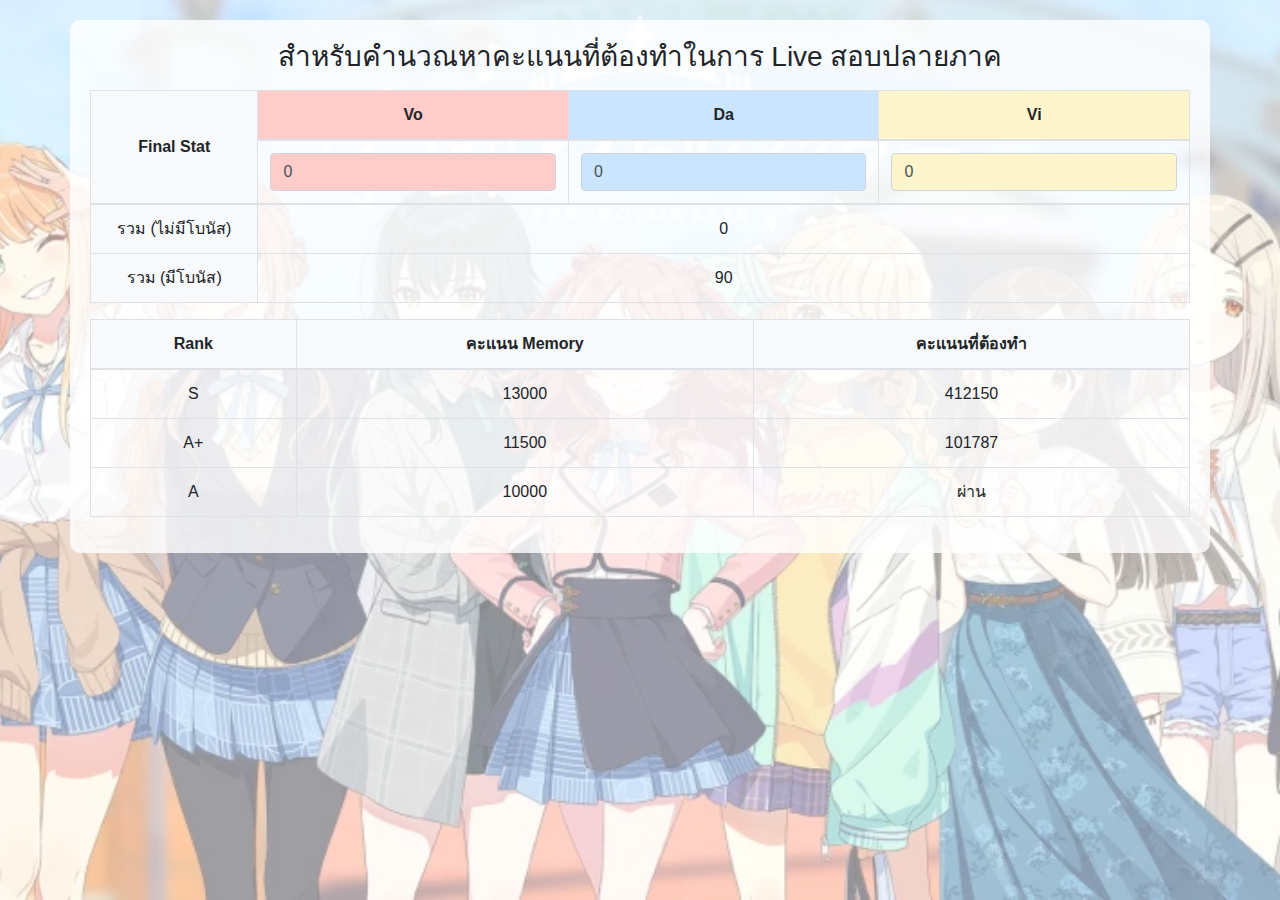
==== index.html @ 0ecb69bf "Add files via upload" ====
<!DOCTYPE html>
<html lang="en">
<head>
    <meta charset="UTF-8">
    <meta name="viewport" content="width=device-width, initial-scale=1.0">
    <title>Gakumas Live Score Calculation</title>
    <link rel="stylesheet" href="https://stackpath.bootstrapcdn.com/bootstrap/4.5.2/css/bootstrap.min.css">
    <style>
        html, body {
            margin: 0;
            padding: 0;
            height: 100%;
            overflow: hidden;
        }

        body {
            position: relative;
            background: rgba(255, 255, 255, 0.8);
        }

        body::before {
            content: "";
            position: absolute;
            top: 0;
            left: 0;
            width: 100%;
            height: 100%;
            background-image: url('Gakuen.png');
            background-size: cover;
            background-repeat: no-repeat;
            background-attachment: fixed;
            background-position: center;
            opacity: 0.5; /* Set the opacity of the background image */
            z-index: -1; /* Ensure it is behind all other content */
        }

        .vo-header {
            background-color: #ffcccc !important;
        }

        .da-header {
            background-color: #cce5ff !important;
        }

        .vi-header {
            background-color: #fff5cc !important;
        }

        .vo {
            background-color: #ffcccc !important;
        }

        .da {
            background-color: #cce5ff !important;
        }

        .vi {
            background-color: #fff5cc !important;
        }

        .grey-header {
            background-color: #f8f9fa !important;
        }

        .table td, .table th {
            vertical-align: middle;
            text-align: center;
        }

        .table thead th {
            vertical-align: middle;
            text-align: center;
        }

        .container {
            background: rgba(255, 255, 255, 0.8);
            padding: 20px;
            border-radius: 10px;
            margin-top: 20px;
        }
    </style>
</head>
<body>
    <div class="container">
        <h3 class="text-center">สำหรับคำนวณหาคะแนนที่ต้องทำในการ Live สอบปลายภาค</h3>
        <table class="table table-bordered mt-3">
            <thead>
                <tr>
                    <th rowspan="2" class="align-middle grey-header">Final Stat</th>
                    <th class="vo-header">Vo</th>
                    <th class="da-header">Da</th>
                    <th class="vi-header">Vi</th>
                </tr>
                <tr>
                    <td><input type="number" id="vo" class="form-control vo" value="0"></td>
                    <td><input type="number" id="da" class="form-control da" value="0"></td>
                    <td><input type="number" id="vi" class="form-control vi" value="0"></td>
                </tr>
            </thead>
            <tbody>
                <tr>
                    <td class="grey-header">รวม (ไม่มีโบนัส)</td>
                    <td colspan="3" id="total">0</td>
                </tr>
                <tr>
                    <td class="grey-header">รวม (มีโบนัส)</td>
                    <td colspan="3" id="total_bonus">0</td>
                </tr>
            </tbody>
        </table>
        <table class="table table-bordered mt-3">
            <thead>
                <tr>
                    <th class="grey-header">Rank</th>
                    <th class="grey-header">คะแนน Memory</th>
                    <th class="grey-header">คะแนนที่ต้องทำ</th>
                </tr>
            </thead>
            <tbody>
                <tr>
                    <td>S</td>
                    <td>13000</td>
                    <td id="rank_s">0</td>
                </tr>
                <tr>
                    <td>A+</td>
                    <td>11500</td>
                    <td id="rank_aplus">0</td>
                </tr>
                <tr>
                    <td>A</td>
                    <td>10000</td>
                    <td id="rank_a">0</td>
                </tr>
            </tbody>
        </table>
    </div>
    <script>
        function calculate() {
            // Get input values
            let vo = parseInt(document.getElementById('vo').value) || 0;
            let da = parseInt(document.getElementById('da').value) || 0;
            let vi = parseInt(document.getElementById('vi').value) || 0;

            // Calculate totals
            let total = 
			    (vo > 1500 ? 1500 : vo) + 
                (da > 1500 ? 1500 : da) + 
                (vi > 1500 ? 1500 : vi);
            let total_bonus = 
                (vo + 30 > 1500 ? 1500 : vo + 30) + 
                (da + 30 > 1500 ? 1500 : da + 30) + 
                (vi + 30 > 1500 ? 1500 : vi + 30);

            // Display results
            document.getElementById('total').textContent = total;
            document.getElementById('total_bonus').textContent = total_bonus;

            // Calculate rank scores
            let L6 = total_bonus;

            let rank_s = (L6 * 2.3 + 1700 + 3450 > 13000) 
                ? Math.floor((13000 - ((L6 * 2.3) + 1700 + 3050)) / 0.04) + 20000 
                : Math.floor((13000 - ((L6 * 2.3) + 1700 + 3450)) / 0.02) + 30000;

            let rank_aplus = (L6 * 2.3 + 1700 + 2250 > 11500) 
                ? "ผ่าน" 
                : Math.floor((11500 - ((L6 * 2.3) + 1700 + ((5000 * 0.3) + (5000 * 0.15)))) / 0.08) + 10000;

            let rank_a = (L6 * 2.3 + 1700 + (50000 * 0.3 + 5000 * 0.15) > 10000) 
                ? "ผ่าน" 
                : Math.floor((10000 - (L6 * 2.3 + 1700 + (50000 * 0.3 + 50000 * 0.15))) / 0.08) + 10000;

            document.getElementById('rank_s').textContent = rank_s;
            document.getElementById('rank_aplus').textContent = rank_aplus;
            document.getElementById('rank_a').textContent = rank_a;
        }

        // Attach event listeners to input fields
        document.getElementById('vo').addEventListener('input', calculate);
        document.getElementById('da').addEventListener('input', calculate);
        document.getElementById('vi').addEventListener('input', calculate);

        // Initial calculation
        calculate();
    </script>
</body>
</html>
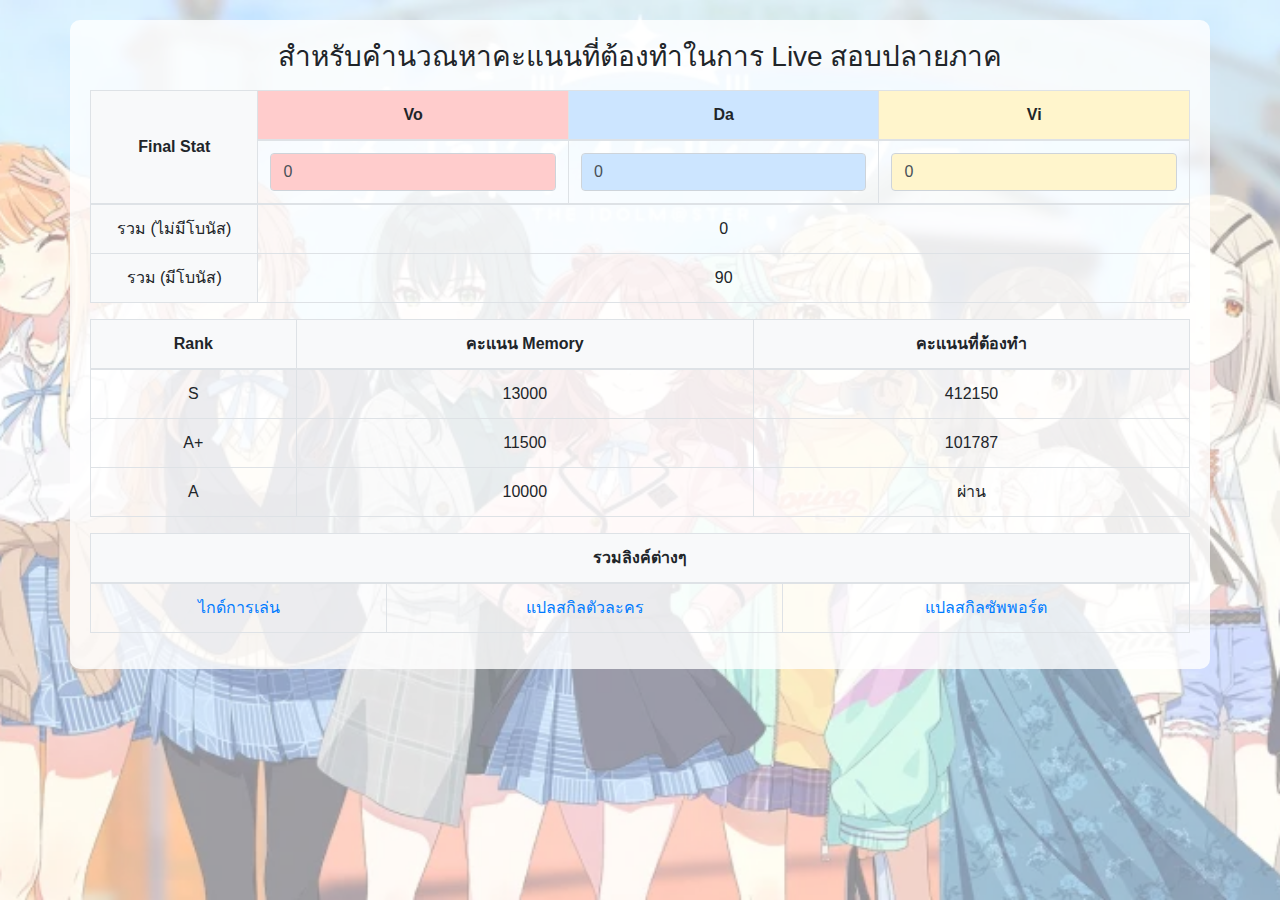
==== commit 3b5a737b: "Add files via upload" ====
--- a/index.html
+++ b/index.html
@@ -5,80 +5,7 @@
     <meta name="viewport" content="width=device-width, initial-scale=1.0">
     <title>Gakumas Live Score Calculation</title>
     <link rel="stylesheet" href="https://stackpath.bootstrapcdn.com/bootstrap/4.5.2/css/bootstrap.min.css">
-    <style>
-        html, body {
-            margin: 0;
-            padding: 0;
-            height: 100%;
-            overflow: hidden;
-        }
-
-        body {
-            position: relative;
-            background: rgba(255, 255, 255, 0.8);
-        }
-
-        body::before {
-            content: "";
-            position: absolute;
-            top: 0;
-            left: 0;
-            width: 100%;
-            height: 100%;
-            background-image: url('Gakuen.png');
-            background-size: cover;
-            background-repeat: no-repeat;
-            background-attachment: fixed;
-            background-position: center;
-            opacity: 0.5; /* Set the opacity of the background image */
-            z-index: -1; /* Ensure it is behind all other content */
-        }
-
-        .vo-header {
-            background-color: #ffcccc !important;
-        }
-
-        .da-header {
-            background-color: #cce5ff !important;
-        }
-
-        .vi-header {
-            background-color: #fff5cc !important;
-        }
-
-        .vo {
-            background-color: #ffcccc !important;
-        }
-
-        .da {
-            background-color: #cce5ff !important;
-        }
-
-        .vi {
-            background-color: #fff5cc !important;
-        }
-
-        .grey-header {
-            background-color: #f8f9fa !important;
-        }
-
-        .table td, .table th {
-            vertical-align: middle;
-            text-align: center;
-        }
-
-        .table thead th {
-            vertical-align: middle;
-            text-align: center;
-        }
-
-        .container {
-            background: rgba(255, 255, 255, 0.8);
-            padding: 20px;
-            border-radius: 10px;
-            margin-top: 20px;
-        }
-    </style>
+    <link rel="stylesheet" href="styles.css">
 </head>
 <body>
     <div class="container">
@@ -134,55 +61,21 @@
                 </tr>
             </tbody>
         </table>
+        <table class="table table-bordered mt-3">
+            <thead>
+                <tr>
+                    <th class="grey-header" colspan="3">รวมลิงค์ต่างๆ</th>
+                </tr>
+            </thead>
+            <tbody>
+                <tr>
+                    <td><a href="https://docs.google.com/spreadsheets/d/1CdV4SVJFmZDkJ_wPZQ8jW1rVbe4QbIv87N2vWd7DOa4/edit?usp=sharing" target="_blank">ไกด์การเล่น</a></td>
+                    <td><a href="https://docs.google.com/spreadsheets/d/15wryfptFjV8pqod_WTTIXFsNNHhElmE-GiA7tjI9-Kk/edit?usp=sharing" target="_blank">แปลสกิลตัวละคร</a></td>
+                    <td><a href="https://docs.google.com/spreadsheets/d/1js5G_wSxok66GlytFvA6iWGnOREj_W4ZhBwIHjTPGxY/edit?usp=sharing" target="_blank">แปลสกิลซัพพอร์ต</a></td>
+                </tr>
+            </tbody>
+        </table>
     </div>
-    <script>
-        function calculate() {
-            // Get input values
-            let vo = parseInt(document.getElementById('vo').value) || 0;
-            let da = parseInt(document.getElementById('da').value) || 0;
-            let vi = parseInt(document.getElementById('vi').value) || 0;
-
-            // Calculate totals
-            let total = 
-			    (vo > 1500 ? 1500 : vo) + 
-                (da > 1500 ? 1500 : da) + 
-                (vi > 1500 ? 1500 : vi);
-            let total_bonus = 
-                (vo + 30 > 1500 ? 1500 : vo + 30) + 
-                (da + 30 > 1500 ? 1500 : da + 30) + 
-                (vi + 30 > 1500 ? 1500 : vi + 30);
-
-            // Display results
-            document.getElementById('total').textContent = total;
-            document.getElementById('total_bonus').textContent = total_bonus;
-
-            // Calculate rank scores
-            let L6 = total_bonus;
-
-            let rank_s = (L6 * 2.3 + 1700 + 3450 > 13000) 
-                ? Math.floor((13000 - ((L6 * 2.3) + 1700 + 3050)) / 0.04) + 20000 
-                : Math.floor((13000 - ((L6 * 2.3) + 1700 + 3450)) / 0.02) + 30000;
-
-            let rank_aplus = (L6 * 2.3 + 1700 + 2250 > 11500) 
-                ? "ผ่าน" 
-                : Math.floor((11500 - ((L6 * 2.3) + 1700 + ((5000 * 0.3) + (5000 * 0.15)))) / 0.08) + 10000;
-
-            let rank_a = (L6 * 2.3 + 1700 + (50000 * 0.3 + 5000 * 0.15) > 10000) 
-                ? "ผ่าน" 
-                : Math.floor((10000 - (L6 * 2.3 + 1700 + (50000 * 0.3 + 50000 * 0.15))) / 0.08) + 10000;
-
-            document.getElementById('rank_s').textContent = rank_s;
-            document.getElementById('rank_aplus').textContent = rank_aplus;
-            document.getElementById('rank_a').textContent = rank_a;
-        }
-
-        // Attach event listeners to input fields
-        document.getElementById('vo').addEventListener('input', calculate);
-        document.getElementById('da').addEventListener('input', calculate);
-        document.getElementById('vi').addEventListener('input', calculate);
-
-        // Initial calculation
-        calculate();
-    </script>
+    <script src="script.js"></script>
 </body>
 </html>
--- a/styles.css
+++ b/styles.css
@@ -0,0 +1,52 @@
+html, body {
+    margin: 0;
+    padding: 0;
+    height: 100%;
+    overflow: hidden;
+}
+
+body {
+    position: relative;
+    background: rgba(255, 255, 255, 0.8);
+}
+
+body::before {
+    content: "";
+    position: absolute;
+    top: 0;
+    left: 0;
+    width: 100%;
+    height: 100%;
+    background-image: url('Gakuen.png');
+    background-size: cover;
+    background-repeat: no-repeat;
+    background-attachment: fixed;
+    background-position: center;
+    opacity: 0.5;
+    z-index: -1;
+}
+
+.vo-header { background-color: #ffcccc !important; }
+.da-header { background-color: #cce5ff !important; }
+.vi-header { background-color: #fff5cc !important; }
+.vo { background-color: #ffcccc !important; }
+.da { background-color: #cce5ff !important; }
+.vi { background-color: #fff5cc !important; }
+.grey-header { background-color: #f8f9fa !important; }
+
+.table td, .table th {
+    vertical-align: middle;
+    text-align: center;
+}
+
+.table thead th {
+    vertical-align: middle;
+    text-align: center;
+}
+
+.container {
+    background: rgba(255, 255, 255, 0.8);
+    padding: 20px;
+    border-radius: 10px;
+    margin-top: 20px;
+}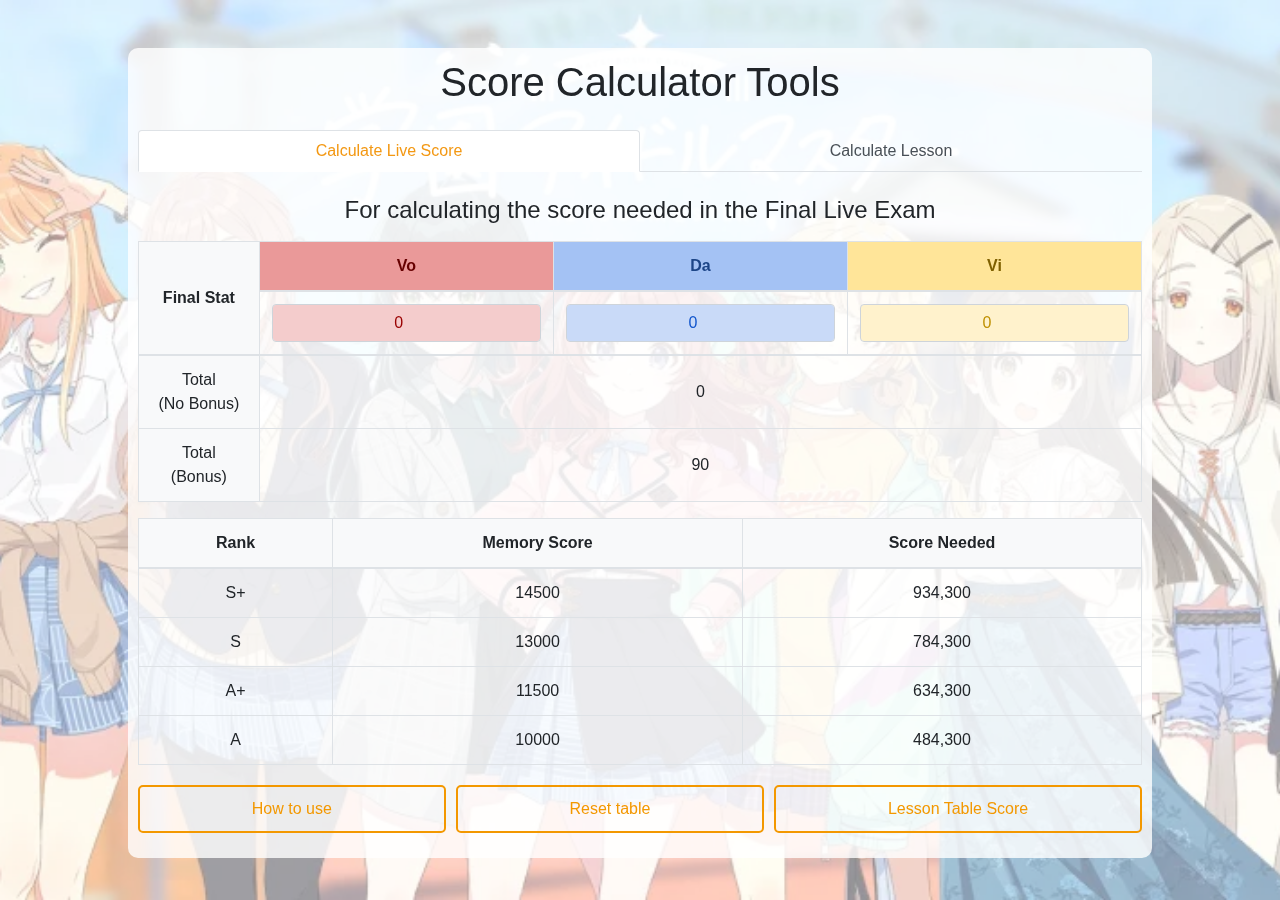
==== commit da52005d: "Add files via upload" ====
--- a/index.html
+++ b/index.html
@@ -1,81 +1,547 @@
 <!DOCTYPE html>
-<html lang="en">
+<html lang="th">
 <head>
     <meta charset="UTF-8">
     <meta name="viewport" content="width=device-width, initial-scale=1.0">
     <title>Gakumas Live Score Calculation</title>
     <link rel="stylesheet" href="https://stackpath.bootstrapcdn.com/bootstrap/4.5.2/css/bootstrap.min.css">
     <link rel="stylesheet" href="styles.css">
+	<link rel="icon" href="icon.ico" type="image/x-icon">
 </head>
 <body>
-    <div class="container">
-        <h3 class="text-center">สำหรับคำนวณหาคะแนนที่ต้องทำในการ Live สอบปลายภาค</h3>
-        <table class="table table-bordered mt-3">
-            <thead>
-                <tr>
-                    <th rowspan="2" class="align-middle grey-header">Final Stat</th>
-                    <th class="vo-header">Vo</th>
-                    <th class="da-header">Da</th>
-                    <th class="vi-header">Vi</th>
-                </tr>
-                <tr>
-                    <td><input type="number" id="vo" class="form-control vo" value="0"></td>
-                    <td><input type="number" id="da" class="form-control da" value="0"></td>
-                    <td><input type="number" id="vi" class="form-control vi" value="0"></td>
-                </tr>
-            </thead>
-            <tbody>
-                <tr>
-                    <td class="grey-header">รวม (ไม่มีโบนัส)</td>
-                    <td colspan="3" id="total">0</td>
-                </tr>
-                <tr>
-                    <td class="grey-header">รวม (มีโบนัส)</td>
-                    <td colspan="3" id="total_bonus">0</td>
-                </tr>
-            </tbody>
-        </table>
-        <table class="table table-bordered mt-3">
-            <thead>
-                <tr>
-                    <th class="grey-header">Rank</th>
-                    <th class="grey-header">คะแนน Memory</th>
-                    <th class="grey-header">คะแนนที่ต้องทำ</th>
-                </tr>
-            </thead>
-            <tbody>
-                <tr>
-                    <td>S</td>
-                    <td>13000</td>
-                    <td id="rank_s">0</td>
-                </tr>
-                <tr>
-                    <td>A+</td>
-                    <td>11500</td>
-                    <td id="rank_aplus">0</td>
-                </tr>
-                <tr>
-                    <td>A</td>
-                    <td>10000</td>
-                    <td id="rank_a">0</td>
-                </tr>
-            </tbody>
-        </table>
-        <table class="table table-bordered mt-3">
-            <thead>
-                <tr>
-                    <th class="grey-header" colspan="3">รวมลิงค์ต่างๆ</th>
-                </tr>
-            </thead>
-            <tbody>
-                <tr>
-                    <td><a href="https://docs.google.com/spreadsheets/d/1CdV4SVJFmZDkJ_wPZQ8jW1rVbe4QbIv87N2vWd7DOa4/edit?usp=sharing" target="_blank">ไกด์การเล่น</a></td>
-                    <td><a href="https://docs.google.com/spreadsheets/d/15wryfptFjV8pqod_WTTIXFsNNHhElmE-GiA7tjI9-Kk/edit?usp=sharing" target="_blank">แปลสกิลตัวละคร</a></td>
-                    <td><a href="https://docs.google.com/spreadsheets/d/1js5G_wSxok66GlytFvA6iWGnOREj_W4ZhBwIHjTPGxY/edit?usp=sharing" target="_blank">แปลสกิลซัพพอร์ต</a></td>
-                </tr>
-            </tbody>
-        </table>
+    <div class="container mt-5">
+        <h1 class="text-center mb-4">Score Calculator Tools</h1>
+        
+        <ul class="nav nav-tabs" id="myTab" role="tablist">
+            <li class="nav-item">
+                <a class="nav-link active" id="live-tab" data-bs-toggle="tab" href="#live" role="tab">Calculate Live Score</a>
+            </li>
+            <li class="nav-item">
+                <a class="nav-link" id="lesson-tab" data-bs-toggle="tab" href="#lesson" role="tab">Calculate Lesson</a>
+            </li>
+        </ul>
+
+        <div class="tab-content w-100">
+            <div class="tab-pane fade show active" id="live" role="tabpanel">
+                <h4 class="text-center mt-4">For calculating the score needed in the Final Live Exam</h4>
+                
+                <!-- Final Stat Table -->
+                <table class="table table-bordered mt-3">
+                    <thead>
+                        <tr>
+                            <th rowspan="2" class="align-finaldle grey-header">Final Stat</th>
+                            <th class="vo-header">Vo</th>
+                            <th class="da-header">Da</th>
+                            <th class="vi-header">Vi</th>
+                        </tr>
+                        <tr>
+                            <td><input type="number" id="Fvo" class="form-control vo" value="0"></td>
+                            <td><input type="number" id="Fda" class="form-control da" value="0"></td>
+                            <td><input type="number" id="Fvi" class="form-control vi" value="0"></td>
+                        </tr>
+                    </thead>
+                    <tbody>
+                        <tr>
+                            <td class="grey-header">Total <br>(No Bonus)</td>
+                            <td colspan="3" id="total">0</td>
+                        </tr>
+                        <tr>
+                            <td class="grey-header">Total <br>(Bonus)</td>
+                            <td colspan="3" id="total_bonus">0</td>
+                        </tr>
+                    </tbody>
+                </table>
+
+                <!-- Rank Memory Table -->
+                <table class="table table-bordered mt-3">
+                    <thead>
+                        <tr>
+                            <th class="grey-header">Rank</th>
+                            <th class="grey-header">Memory Score</th>
+                            <th class="grey-header">Score Needed</th>
+                        </tr>
+                    </thead>
+                    <tbody>
+                        <tr>
+                            <td>S+</td>
+                            <td>14500</td>
+                            <td id="rank_splus">0</td>
+                        </tr>
+                        <tr>
+                            <td>S</td>
+                            <td>13000</td>
+                            <td id="rank_s">0</td>
+                        </tr>
+                        <tr>
+                            <td>A+</td>
+                            <td>11500</td>
+                            <td id="rank_aplus">0</td>
+                        </tr>
+                        <tr>
+                            <td>A</td>
+                            <td>10000</td>
+                            <td id="rank_a">0</td>
+                        </tr>
+                    </tbody>
+                </table>
+
+        <!-- Button-->
+
+        
+        
+        <!-- How to use Modal -->
+        <div id="usageModal" class="modal">
+            <div class="modal-content">
+                <span class="close">&times;</span>
+                <h2 class="text-center">How to Use</h2>
+                <hr width="100%" size="4">
+                <li>Fill in the Base Status and combined Bonus before entering Produce.</li>
+                    <li>Then choose which Lessons to train in the table to roughly calculate the final Stat. The value should not exceed 1400 because during play, there will be various bonus values from support or entering Classrooms where get additional Status.</li>
+                    <li>Use this to help calculate what to enter in later Stages, in case the points exceed 1500 by a lot, so you can choose something else instead.</li>
+                    <li>Choosing Base status or Bonus Status is good if playing the same way yields the same score for all.</li>
+                    <li>To calculate Rank memory, enter the Final Status that you achieved before going to the Final live exam.</li>
+                    <li>You will get the score points needed in the Final exam for ranks S, A+, A.</li>
+                    <li>Note: The score obtained is for Perfect Clear only.</li>
+                    <li>Note: The score needed for the exam to achieve a Rank may not be accurate.</li>
+                    <li>Note: Passing means scoring over 10k and up, which will guarantee that Rank for sure.</li>
+            </div>
+        </div>
+        <!-- Lesson Modal -->
+        <div id="lessonModal" class="modal">
+                    <div class="modal-content">
+                        <span class="close">&times;</span>
+                        <h2 class="text-center">Lesson Table Score</h2>
+                        <hr width="100%" size="4">
+                        <table class="lesson-table status-table">
+                            <thead>
+                                <tr>
+                                    <th class="grey-header">Status</th>
+                                    <th class="vo-header">Vo</th>
+                                    <th class="da-header">Da</th>
+                                    <th class="vi-header">Vi</th>
+                                </tr>
+                            </thead>
+                            <tbody>
+                                <tr>
+                                    <td class="grey-header">Bonus (%)</td>
+                                    <td type="number" id="lesson_bonus_vo" class="vo" value="0"></td>
+                                    <td type="number" id="lesson_bonus_da" class="da" value="0"></td>
+                                    <td type="number" id="lesson_bonus_vi" class="vi" value="0"></td>
+                                </tr>
+                            </tbody>
+                        </table>
+                        <table class="table lesson-table">
+                            <thead>
+                                <tr>
+                                    <th class="grey-header">Lesson</th>
+                                    <th class="grey-header">Score</th>
+                                    <th class="vo-header">Vo</th>
+                                    <th class="da-header">Da</th>
+                                    <th class="vi-header">Vi</th>
+                                </tr>
+                            </thead>
+                            <tbody>
+                                <tr>
+                                    <td class="grey-header">turn 1</td>
+                                    <td class="grey-header" id="score_1">60</td>
+                                    <td type="number" id="lesson_vo_1" class="vo" value="0"></td>
+                                    <td type="number" id="lesson_da_1" class="da" value="0"></td>
+                                    <td type="number" id="lesson_vi_1" class="vi" value="0"></td>
+                                </tr>
+                                <tr>
+                                    <td class="grey-header">turn 4</td>
+                                    <td class="grey-header" id="score_4">60</td>
+                                    <td type="number" id="lesson_vo_4" class="vo" value="0"></td>
+                                    <td type="number" id="lesson_da_4" class="da" value="0"></td>
+                                    <td type="number" id="lesson_vi_4" class="vi" value="0"></td>
+                                </tr>
+                                <tr>
+                                    <td class="grey-header">turn 10</td>
+                                    <td class="grey-header" id="score_10">110</td>
+                                    <td type="number" id="lesson_vo_10" class="vo" value="0"></td>
+                                    <td type="number" id="lesson_da_10" class="da" value="0"></td>
+                                    <td type="number" id="lesson_vi_10" class="vi" value="0"></td>
+                                </tr>
+                                <tr>
+                                    <td class="grey-header">turn 12</td>
+                                    <td class="grey-header" id="score_12">120</td>
+                                    <td type="number" id="lesson_vo_12" class="vo" value="0"></td>
+                                    <td type="number" id="lesson_da_12" class="da" value="0"></td>
+                                    <td type="number" id="lesson_vi_12" class="vi" value="0"></td>
+                                </tr>
+                                <tr>
+                                    <td class="grey-header">turn 13</td>
+                                    <td class="grey-header" id="score_13">150</td>
+                                    <td type="number" id="lesson_vo_13" class="vo" value="0"></td>
+                                    <td type="number" id="lesson_da_13" class="da" value="0"></td>
+                                    <td type="number" id="lesson_vi_13" class="vi" value="0"></td>
+                                </tr>
+                            </tbody>
+                        </table>
+                        <table class="table lesson-table">
+                            <thead>
+                                <tr>
+                                    <th class="grey-header">SP Lesson</th>
+                                    <th class="grey-header">Score</th>
+                                    <th class="vo-header">Vo</th>
+                                    <th class="da-header">Da</th>
+                                    <th class="vi-header">Vi</th>
+                                </tr>
+                            </thead>
+                            <tbody>
+                                <tr>
+                                    <td class="grey-header">turn 4</td>
+                                    <td class="grey-header" id="SP_score_4">90</td>
+                                    <td type="number" id="SP_lesson_vo_4" class="vo" value="0"></td>
+                                    <td type="number" id="SP_lesson_da_4" class="da" value="0"></td>
+                                    <td type="number" id="SP_lesson_vi_4" class="vi" value="0"></td>
+                                </tr>
+                                <tr>
+                                    <td class="grey-header">turn 10</td>
+                                    <td class="grey-header" id="SP_score_10">170</td>
+                                    <td type="number" id="SP_lesson_vo_10" class="vo" value="0"></td>
+                                    <td type="number" id="SP_lesson_da_10" class="da" value="0"></td>
+                                    <td type="number" id="SP_lesson_vi_10" class="vi" value="0"></td>
+                                </tr>
+                                <tr>
+                                    <td class="grey-header">turn 12</td>
+                                    <td class="grey-header" id="SP_score_12">200</td>
+                                    <td type="number" id="SP_lesson_vo_12" class="vo" value="0"></td>
+                                    <td type="number" id="SP_lesson_da_12" class="da" value="0"></td>
+                                    <td type="number" id="SP_lesson_vi_12" class="vi" value="0"></td>
+                                </tr>
+                                <tr>
+                                    <td class="grey-header">turn 13</td>
+                                    <td class="grey-header" id="SP_score_13">220</td>
+                                    <td type="number" id="SP_lesson_vo_13" class="vo" value="0"></td>
+                                    <td type="number" id="SP_lesson_da_13" class="da" value="0"></td>
+                                    <td type="number" id="SP_lesson_vi_13" class="vi" value="0"></td>
+                                </tr>
+                            </tbody>
+                        </table>
+                        <table class="table lesson-table">
+                            <thead>
+                                <tr>
+                                    <th class="grey-header">Mid Lesson</th>
+                                    <th class="grey-header">Score</th>
+                                    <th class="vo-header">Vo</th>
+                                    <th class="da-header">Da</th>
+                                    <th class="vi-header">Vi</th>
+                                </tr>
+                            </thead>
+                            <tbody>
+                                <tr>
+                                    <td class="vo-header">Vo</td>
+                                    <td class="grey-header" id="vo_mid_score">360</td>
+                                    <td type="number" id="vo_mid_lesson_vo" class="vo" value="0"></td>
+                                    <td type="number" id="vo_mid_lesson_da" class="da" value="0"></td>
+                                    <td type="number" id="vo_mid_lesson_vi" class="vi" value="0"></td>
+                                </tr>
+                                <tr>
+                                    <td class="da-header">Da</td>
+                                    <td class="grey-header" id="da_mid_score">360</td>
+                                    <td type="number" id="da_mid_lesson_vo" class="vo" value="0"></td>
+                                    <td type="number" id="da_mid_lesson_da" class="da" value="0"></td>
+                                    <td type="number" id="da_mid_lesson_vi" class="vi" value="0"></td>
+                                </tr>
+                                <tr>
+                                    <td class="vi-header">Vi</td>
+                                    <td class="grey-header" id="vi_mid_score">360</td>
+                                    <td type="number" id="vi_mid_lesson_vo" class="vo" value="0"></td>
+                                    <td type="number" id="vi_mid_lesson_da" class="da" value="0"></td>
+                                    <td type="number" id="vi_mid_lesson_vi" class="vi" value="0"></td>
+                                </tr>
+                            </tbody>
+                        </table>
+                        <table class="table lesson-table">
+                            <thead>
+                                <tr>
+                                    <th class="grey-header">Final Lesson</th>
+                                    <th class="grey-header">Score</th>
+                                    <th class="vo-header">Vo</th>
+                                    <th class="da-header">Da</th>
+                                    <th class="vi-header">Vi</th>
+                                </tr>
+                            </thead>
+                            <tbody>
+                                <tr>
+                                    <td class="vo-header">Vo</td>
+                                    <td class="grey-header" id="vo_final_score">600</td>
+                                    <td type="number" id="vo_final_lesson_vo" class="vo" value="0"></td>
+                                    <td type="number" id="vo_final_lesson_da" class="da" value="0"></td>
+                                    <td type="number" id="vo_final_lesson_vi" class="vi" value="0"></td>
+                                </tr>
+                                <tr>
+                                    <td class="da-header">Da</td>
+                                    <td class="grey-header" id="da_final_score">600</td>
+                                    <td type="number" id="da_final_lesson_vo" class="vo" value="0"></td>
+                                    <td type="number" id="da_final_lesson_da" class="da" value="0"></td>
+                                    <td type="number" id="da_final_lesson_vi" class="vi" value="0"></td>
+                                </tr>
+                                <tr>
+                                    <td class="vi-header">Vi</td>
+                                    <td class="grey-header" id="vi_final_score">600</td>
+                                    <td type="number" id="vi_final_lesson_vo" class="vo" value="0"></td>
+                                    <td type="number" id="vi_final_lesson_da" class="da" value="0"></td>
+                                    <td type="number" id="vi_final_lesson_vi" class="vi" value="0"></td>
+                                </tr>
+                            </tbody>
+                        </table>
+                    </div>
+                </div>
+            </div>
+
+            <div class="tab-pane fade" id="lesson" role="tabpanel">
+                <h4 class="text-center mt-4">For calculating Total Status from Lessons</h4>
+
+                <!-- Lesson Stat Calculate Table -->
+                <table class="table table-bordered mt-3">
+                    <thead>
+                        <tr>
+                            <th class="grey-header">Status</th>
+                            <th class="vo-header">Vo</th>
+                            <th class="da-header">Da</th>
+                            <th class="vi-header">Vi</th>
+                        </tr>
+                    </thead>
+                    <tbody>
+                        <tr>
+                            <td class="grey-header">Base</td>
+                            <td><input type="number" id="base_vo" class="form-control vo" value="0"></td>
+                            <td><input type="number" id="base_da" class="form-control da" value="0"></td>
+                            <td><input type="number" id="base_vi" class="form-control vi" value="0"></td>
+                        </tr>
+                        <tr>
+                            <td class="grey-header">Bonus (%)</td>
+                            <td><input type="number" id="bonus_vo" class="form-control vo" value="0"></td>
+                            <td><input type="number" id="bonus_da" class="form-control da" value="0"></td>
+                            <td><input type="number" id="bonus_vi" class="form-control vi" value="0"></td>
+                        </tr>
+                    </tbody>
+                </table>
+                <!-- Turn Schedule Table -->
+                <div class="scrollable-table-container">
+                    <table class="table table-bordered mt-3">
+                        <thead>
+                            <tr>
+                                <th class="grey-header">เทิร์น</th>
+                                <th class="grey-header">Schedule</th>
+                                <th class="vo-header">Vo</th>
+                                <th class="da-header">Da</th>
+                                <th class="vi-header">Vi</th>
+                            </tr>
+                        </thead>
+                        <tbody>
+                            <tr>
+                                <td>1</td>
+                                <td>
+                                    <select id="schedule1" class="form-control">
+                                        <option value="-" class="grey-header">-</option>
+                                        <option value="Vo" class="vo" >Vo</option>
+                                        <option value="Da" class="da" >Da</option>
+                                        <option value="Vi" class="vi" >Vi</option>
+                                    </select>
+                                </td>
+                                <td id="vo1" class="vo">0</td>
+                                <td id="da1" class="da">0</td>
+                                <td id="vi1" class="vi">0</td>
+                            </tr>
+                            <tr>
+                                <td>2</td>
+                                <td>Event</td>
+                                <td id="vo2" class="vo">0</td>
+                                <td id="da2" class="da">0</td>
+                                <td id="vi2" class="vi">0</td>
+                            </tr>
+                            <tr>
+                                <td>3</td>
+                                <td>Event</td>
+                                <td id="vo3" class="vo">0</td>
+                                <td id="da3" class="da">0</td>
+                                <td id="vi3" class="vi">0</td>
+                            </tr>
+                            <tr>
+                                <td>4</td>
+                                <td>
+                                    <select id="schedule4" class="form-control">
+                                        <option value="-" class="grey-header">-</option>
+                                        <option value="Vo" class="vo" >Vo</option>
+                                        <option value="Da" class="da" >Da</option>
+                                        <option value="Vi" class="vi" >Vi</option>
+                                        <option value="Sp Vo" class="vo-header">Sp Vo</option>
+                                        <option value="Sp Da" class="da-header">Sp Da</option>
+                                        <option value="Sp Vi" class="vi-header">Sp Vi</option>
+                                    </select>
+                                </td>
+                                <td id="vo4" class="vo">0</td>
+                                <td id="da4" class="da">0</td>
+                                <td id="vi4" class="vi">0</td>
+                            </tr>
+                            <tr>
+                                <td>5</td>
+                                <td>Event</td>
+                                <td id="vo5" class="vo">0</td>
+                                <td id="da5" class="da">0</td>
+                                <td id="vi5" class="vi">0</td>
+                            </tr>
+                            <tr>
+                                <td>6</td>
+                                <td>
+                                    <select id="schedule6" class="form-control">
+                                        <option value="-" class="grey-header">-</option>
+                                        <option value="Mid Vo" class="vo-header">Mid Vo</option>
+                                        <option value="Mid Da" class="da-header">Mid Da</option>
+                                        <option value="Mid Vi" class="vi-header">Mid Vi</option>
+                                    </select>
+                                </td>
+                                <td id="vo6" class="vo">0</td>
+                                <td id="da6" class="da">0</td>
+                                <td id="vi6" class="vi">0</td>
+                            </tr>
+                            <tr>
+                                <td>7</td>
+                                <td>
+                                    <select id="schedule7" class="form-control">
+                                        <option value="-" class="grey-header">-</option>
+                                        <option value="mid test bonus" class="grey-header">mid test bonus</option>
+                                    </select>
+                                </td>
+                                <td id="vo7" class="vo">0</td>
+                                <td id="da7" class="da">0</td>
+                                <td id="vi7" class="vi">0</td>
+                            </tr>
+                            <tr>
+                                <td>8</td>
+                                <td>Event</td>
+                                <td id="vo8" class="vo">0</td>
+                                <td id="da8" class="da">0</td>
+                                <td id="vi8" class="vi">0</td>
+                            </tr>
+                            <tr>
+                                <td>9</td>
+                                <td>Event</td>
+                                <td id="vo9" class="vo">0</td>
+                                <td id="da9" class="da">0</td>
+                                <td id="vi9" class="vi">0</td>
+                            </tr>
+                            <tr>
+                                <td>10</td>
+                                <td>
+                                    <select id="schedule10" class="form-control">
+                                        <option value="-" class="grey-header">-</option>
+                                        <option value="Vo" class="vo" >Vo</option>
+                                        <option value="Da" class="da" >Da</option>
+                                        <option value="Vi" class="vi" >Vi</option>
+                                        <option value="Sp Vo" class="vo-header">Sp Vo</option>
+                                        <option value="Sp Da" class="da-header">Sp Da</option>
+                                        <option value="Sp Vi" class="vi-header">Sp Vi</option>
+                                    </select>
+                                </td>
+                                <td id="vo10" class="vo">0</td>
+                                <td id="da10" class="da">0</td>
+                                <td id="vi10" class="vi">0</td>
+                            </tr>
+                            <tr>
+                                <td>11</td>
+                                <td>Event</td>
+                                <td id="vo11" class="vo">0</td>
+                                <td id="da11" class="da">0</td>
+                                <td id="vi11" class="vi">0</td>
+                            </tr>
+                            <tr>
+                                <td>12</td>
+                                <td>
+                                    <select id="schedule12" class="form-control">
+                                        <option value="-" class="grey-header">-</option>
+                                        <option value="Vo" class="vo" >Vo</option>
+                                        <option value="Da" class="da" >Da</option>
+                                        <option value="Vi" class="vi" >Vi</option>
+                                        <option value="Sp Vo" class="vo-header">Sp Vo</option>
+                                        <option value="Sp Da" class="da-header">Sp Da</option>
+                                        <option value="Sp Vi" class="vi-header">Sp Vi</option>
+                                    </select>
+                                </td>
+                                <td id="vo12" class="vo">0</td>
+                                <td id="da12" class="da">0</td>
+                                <td id="vi12" class="vi">0</td>
+                            </tr>
+                            <tr>
+                                <td>13</td>
+                                <td>
+                                    <select id="schedule13" class="form-control">
+                                        <option value="-" class="grey-header">-</option>
+                                        <option value="Vo" class="vo" >Vo</option>
+                                        <option value="Da" class="da" >Da</option>
+                                        <option value="Vi" class="vi" >Vi</option>
+                                        <option value="Sp Vo" class="vo-header">Sp Vo</option>
+                                        <option value="Sp Da" class="da-header">Sp Da</option>
+                                        <option value="Sp Vi" class="vi-header">Sp Vi</option>
+                                    </select>
+                                </td>
+                                <td id="vo13" class="vo">0</td>
+                                <td id="da13" class="da">0</td>
+                                <td id="vi13" class="vi">0</td>
+                            </tr>
+                            <tr>
+                                <td>14</td>
+                                <td>Event</td>
+                                <td id="vo14" class="vo">0</td>
+                                <td id="da14" class="da">0</td>
+                                <td id="vi14" class="vi">0</td>
+                            </tr>
+                            <tr>
+                                <td>15</td>
+                                <td>
+                                    <select id="schedule15" class="form-control">
+                                        <option value="-" class="grey-header">-</option>
+                                        <option value="Final Vo" class="vo-header">Final Vo</option>
+                                        <option value="Final Da" class="da-header">Final Da</option>
+                                        <option value="Final Vi" class="vi-header">Final Vi</option>
+                                    </select>
+                                </td>
+                                <td id="vo15" class="vo">0</td>
+                                <td id="da15" class="da">0</td>
+                                <td id="vi15" class="vi">0</td>
+                            </tr>
+                            <tr>
+                                <td>16</td>
+                                <td>Final test bonus</td>
+                                <td id="vo16" class="vo">30</td>
+                                <td id="da16" class="da">30</td>
+                                <td id="vi16" class="vi">30</td>
+                            </tr>
+                            <!-- Summary Rows -->
+                            <tr>
+                                <td class="grey-header" colspan="2">Total (Max 1500)</td>
+                                <td id="total_max_1500_vo"></td>
+                                <td id="total_max_1500_da"></td>
+                                <td id="total_max_1500_vi"></td>
+                            </tr>
+                            <tr>
+                                <td class="grey-header"colspan="2">exceeding 1500</td>
+                                <td id="over_1500_vo"></td>
+                                <td id="over_1500_da"></td>
+                                <td id="over_1500_vi"></td>
+                            </tr>
+                            <tr>
+                                <td class="grey-header"colspan="2">Status Total</td>
+                                <td colspan="3" id="total_all"></td>
+                            </tr>
+                        </tbody>
+                    </table>
+                </div>
+               
+            </div>
+        </div>
+        
+        <div class="button-container">
+            <button id="usageButton" class="btn"><span class="btn-text">How to use</span></button>
+            <button id="resetButton" class="btn reset-btn"><span class="btn-text">Reset table</span></button>
+            <button id="lessonButton" class="btn"><span class="btn-text">Lesson Table Score</span></button>
+        </div>
     </div>
     <script src="script.js"></script>
+    <script src="https://cdn.jsdelivr.net/npm/bootstrap@5.1.3/dist/js/bootstrap.bundle.min.js"></script>
+
 </body>
-</html>
+</html>--- a/styles.css
+++ b/styles.css
@@ -1,18 +1,19 @@
 html, body {
+    height: 100%;
     margin: 0;
     padding: 0;
-    height: 100%;
     overflow: hidden;
 }
 
 body {
     position: relative;
     background: rgba(255, 255, 255, 0.8);
+    overflow-y: scroll;
 }
 
 body::before {
     content: "";
-    position: absolute;
+    position: fixed;
     top: 0;
     left: 0;
     width: 100%;
@@ -20,19 +21,18 @@
     background-image: url('Gakuen.png');
     background-size: cover;
     background-repeat: no-repeat;
-    background-attachment: fixed;
     background-position: center;
     opacity: 0.5;
     z-index: -1;
 }
 
-.vo-header { background-color: #ffcccc !important; }
-.da-header { background-color: #cce5ff !important; }
-.vi-header { background-color: #fff5cc !important; }
-.vo { background-color: #ffcccc !important; }
-.da { background-color: #cce5ff !important; }
-.vi { background-color: #fff5cc !important; }
-.grey-header { background-color: #f8f9fa !important; }
+.vo-header { background-color: #ea9999 ; color:#660000;     text-align: center;}
+.da-header { background-color: #a4c2f4 ; color:#1c4587;     text-align: center;}
+.vi-header { background-color: #ffe599 ; color:#7f6000;     text-align: center;}
+.vo { background-color: #f4cccc ; color:#990000;    text-align: center;}
+.da { background-color: #c9daf8 ; color:#1155cc;    text-align: center;}
+.vi { background-color: #fff2cc ; color:#bf9000;    text-align: center;}
+.grey-header { background-color: #f8f9fa ;     text-align: center;}
 
 .table td, .table th {
     vertical-align: middle;
@@ -46,7 +46,217 @@
 
 .container {
     background: rgba(255, 255, 255, 0.8);
+    padding: 10px;
+    border-radius: 10px;
+    margin-top: 10px;
+    margin-bottom: 5px;
+    max-width: 900px;
+}
+
+
+.container .scrollable-table-container {
+    max-height: 380px; /* Adjust as needed */
+    overflow-y: auto;
+}
+
+/* Outline Button */
+.btn {
+    background-color: transparent;
+    color: #f39800;
+    padding: 10px 20px;
+    border: 2px solid #f39800;
+    border-radius: 5px;
+    cursor: pointer;
+    font-size: 16px;
+    transition: background-color 0.3s, color 0.3s;
+}
+
+.btn:hover {
+    background-color: #f39800;
+    color: white;
+}
+
+.btn-text {
+    white-space: nowrap;
+}
+
+.button-container {
+    display: flex;
+    justify-content: center;
+    align-items: center; /* This ensures vertical alignment */
+    gap: 20px; /* Increased space between buttons */
+    margin-top: 5px; /* Reduced top margin to bring it closer to the table */
+    margin-bottom: 5px; /* Added bottom margin for balance */
+}
+
+.ps {
+    color: red;
+}
+/* Modal styles */
+.modal {
+    display: none;
+    position: fixed;
+    z-index: 1050; /* Higher z-index to ensure modals appear above other elements */
+    left: 0;
+    top: 0;
+    width: 100%;
+    height: 100%;
+    overflow: auto;
+    background-color: rgba(0, 0, 0, 0.4); /* Black with opacity */
+}
+
+.modal-content {
+    background-color: #fefefe;
+    margin: 15% auto;
     padding: 20px;
-    border-radius: 10px;
+    border: 1px solid #888;
+    width: 80%;
+    position: relative;
+    z-index: 1060; /* Higher z-index for modal content */
+}
+
+
+.close {
+    color: #aaa;
+    position: absolute;
+    top: 10px;
+    right: 20px;
+    font-size: 28px;
+    font-weight: bold;
+}
+
+.close:hover,
+.close:focus {
+    color: black;
+    text-decoration: none;
+    cursor: pointer;
+}
+
+.lesson-table {
+    width: 100%;
+    table-layout: fixed;
+    margin-bottom: 20px;
+    border-collapse: collapse;
+}
+
+.lesson-table th,
+.lesson-table td {
+    padding: 8px;
+    text-align: center;
+    vertical-align: middle;
+    border: 1px solid #ddd;
+}
+
+/* Center all text in table cells */
+.lesson-table td {
+    text-align: center;
+}
+
+/* Style for the main headers */
+.lesson-table th {
+    font-weight: bold;
+}
+
+
+/* Maintain colored backgrounds for data cells */
+.lesson-table td.vo { background-color: #f4cccc; }
+.lesson-table td.da { background-color: #c9daf8; }
+.lesson-table td.vi { background-color: #fff2cc; }
+
+/* Specific style for the first column if needed */
+.lesson-table th:first-child,
+.lesson-table td:first-child {
+    text-align: center;
+}
+
+@media (min-width: 1200px) {
+    .container {
+        max-width: 80%;
+    }
+}
+
+@media (min-width: 1600px) {
+    .container {
+        max-width: 70%;
+    }
+}
+
+.nav-tabs .nav-link {
+    color: #495057;
+    
+}
+.nav-tabs .nav-link.active {
+    color: #f39813;
+}
+
+.nav-tabs .nav-item {
+    flex-basis: 50%;
+}
+
+.nav-tabs .nav-link {
+    text-align: center;
+    white-space: nowrap;
+    overflow: hidden;
+    text-overflow: ellipsis;
+}
+
+.button-container {
+    display: flex;
+    flex-wrap: wrap;
+    justify-content: center;
+    gap: 10px;
     margin-top: 20px;
+}
+
+.btn {
+    flex: 1 1 auto;
+    min-width: 200px;
+    max-width: 100%;
+    margin-bottom: 10px;
+    white-space: normal;
+    word-wrap: break-word;
+}
+
+@media (max-width: 768px) {
+    .btn {
+        flex-basis: 100%;
+    }
+}
+
+.tab-pane {
+    visibility: hidden; /* Instead of display: none */
+    opacity: 0; /* Hide visually */
+    transition: visibility 0s, opacity 0.3s ease;
+}
+
+.tab-pane.active {
+    visibility: visible;
+    opacity: 1;
+}
+
+
+.nav-tabs {
+    display: flex;
+    width: 100%;
+}
+
+.nav-tabs .nav-item {
+    flex: 1;
+    display: flex;
+}
+
+.nav-tabs .nav-link {
+    flex: 1;
+    text-align: center;
+    white-space: nowrap;
+    overflow: hidden;
+    text-overflow: ellipsis;
+    padding: 0.5rem;
+}
+
+@media (max-width: 576px) {
+    .nav-tabs .nav-link {
+        font-size: 0.9rem; /* ลดขนาดตัวอักษรบนหน้าจอขนาดเล็กมาก */
+        padding: 0.5rem 0.25rem; /* ปรับ padding สำหรับหน้าจอขนาดเล็ก */
+    }
 }